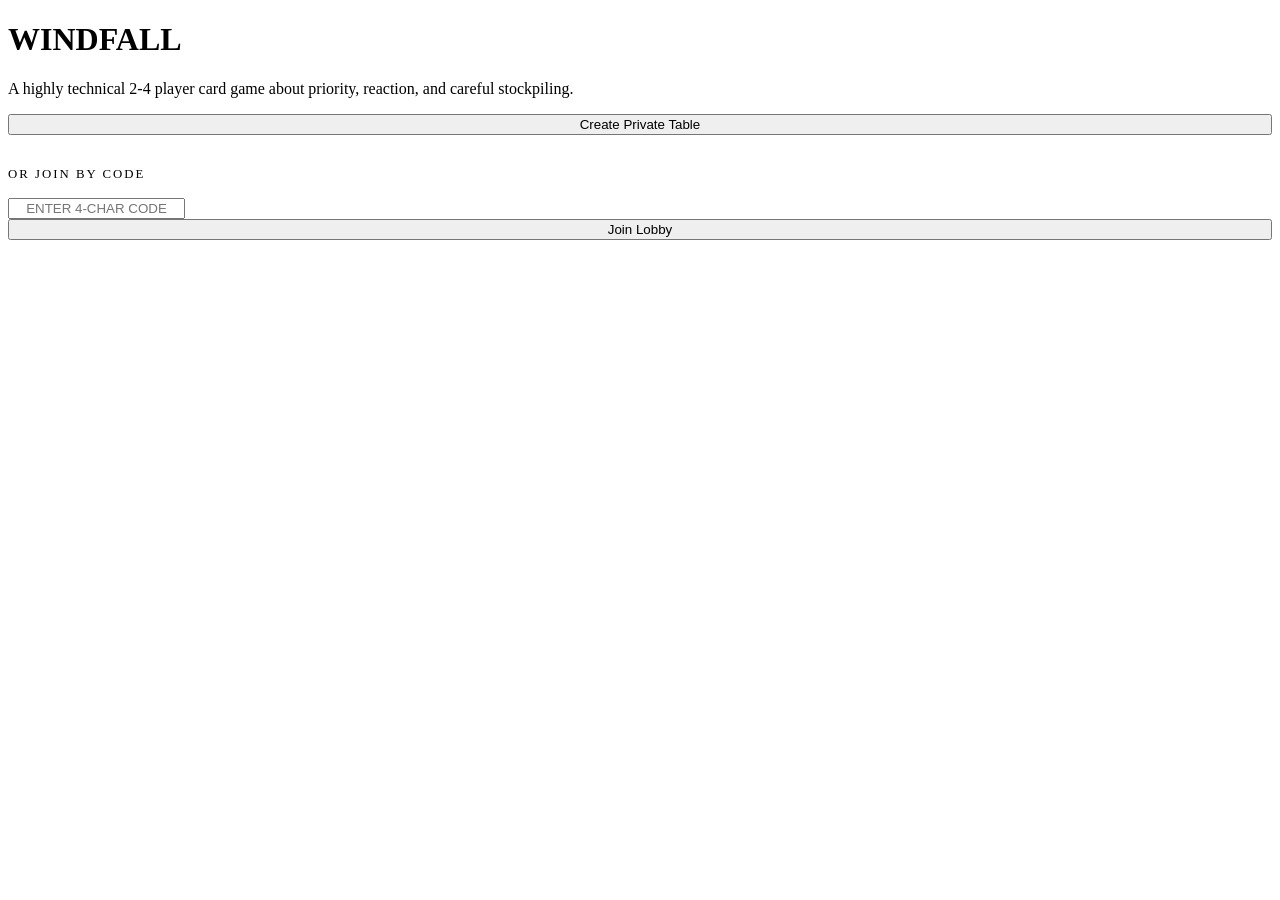
==== card_game/app/static/index.html @ 66849403 "Move server files to app directory for Render deployment" ====
<!DOCTYPE html>
<html lang="en">

<head>
    <meta charset="UTF-8">
    <meta name="viewport" content="width=device-width, initial-scale=1.0">
    <title>Windfall | Online Multiplayer</title>
    <link rel="stylesheet" href="/static/style.css">
</head>

<body>
    <div class="container hero">
        <h1>WINDFALL</h1>
        <p class="text-secondary">A highly technical 2-4 player card game about priority, reaction, and careful
            stockpiling.</p>

        <div class="join-box glass-panel">
            <button id="create-btn" class="btn btn-primary" style="width: 100%; margin-bottom: 2rem;">Create Private
                Table</button>

            <div style="margin-bottom: 1rem; color: var(--text-secondary); font-size: 0.8rem; letter-spacing: 2px;">OR
                JOIN BY CODE</div>
            <input type="text" id="room-code" placeholder="ENTER 4-CHAR CODE" maxlength="4"
                style="text-align: center; text-transform: uppercase;">
            <button id="join-btn" class="btn" style="width: 100%;">Join Lobby</button>
        </div>

        <div id="error-msg" style="color: var(--error); margin-top: 1rem; display: none;"></div>
    </div>

    <script>
        const createBtn = document.getElementById('create-btn');
        const joinBtn = document.getElementById('join-btn');
        const roomCodeInput = document.getElementById('room-code');
        const errorMsg = document.getElementById('error-msg');

        function showError(msg) {
            errorMsg.innerText = msg;
            errorMsg.style.display = 'block';
        }

        createBtn.addEventListener('click', async () => {
            try {
                const res = await fetch('/api/create', { method: 'POST' });
                const data = await res.json();
                localStorage.setItem('windfall_token', data.player_id);
                // Name will be entered in the lobby when claiming a seat
                window.location.href = `/static/lobby.html?code=${data.code}`;
            } catch (e) {
                showError("Failed to create room.");
            }
        });

        joinBtn.addEventListener('click', async () => {
            const code = roomCodeInput.value.trim().toUpperCase();
            if (!code) return showError("Code required.");

            try {
                const res = await fetch(`/api/join/${code}`, {
                    method: 'POST'
                });

                if (!res.ok) throw new Error("Join failed");
                const data = await res.json();
                localStorage.setItem('windfall_token', data.player_id);
                // Name will be entered in the lobby when claiming a seat
                window.location.href = `/static/lobby.html?code=${code}`;
            } catch (e) {
                showError("Room not found or game already started.");
            }
        });
    </script>
</body>

</html>
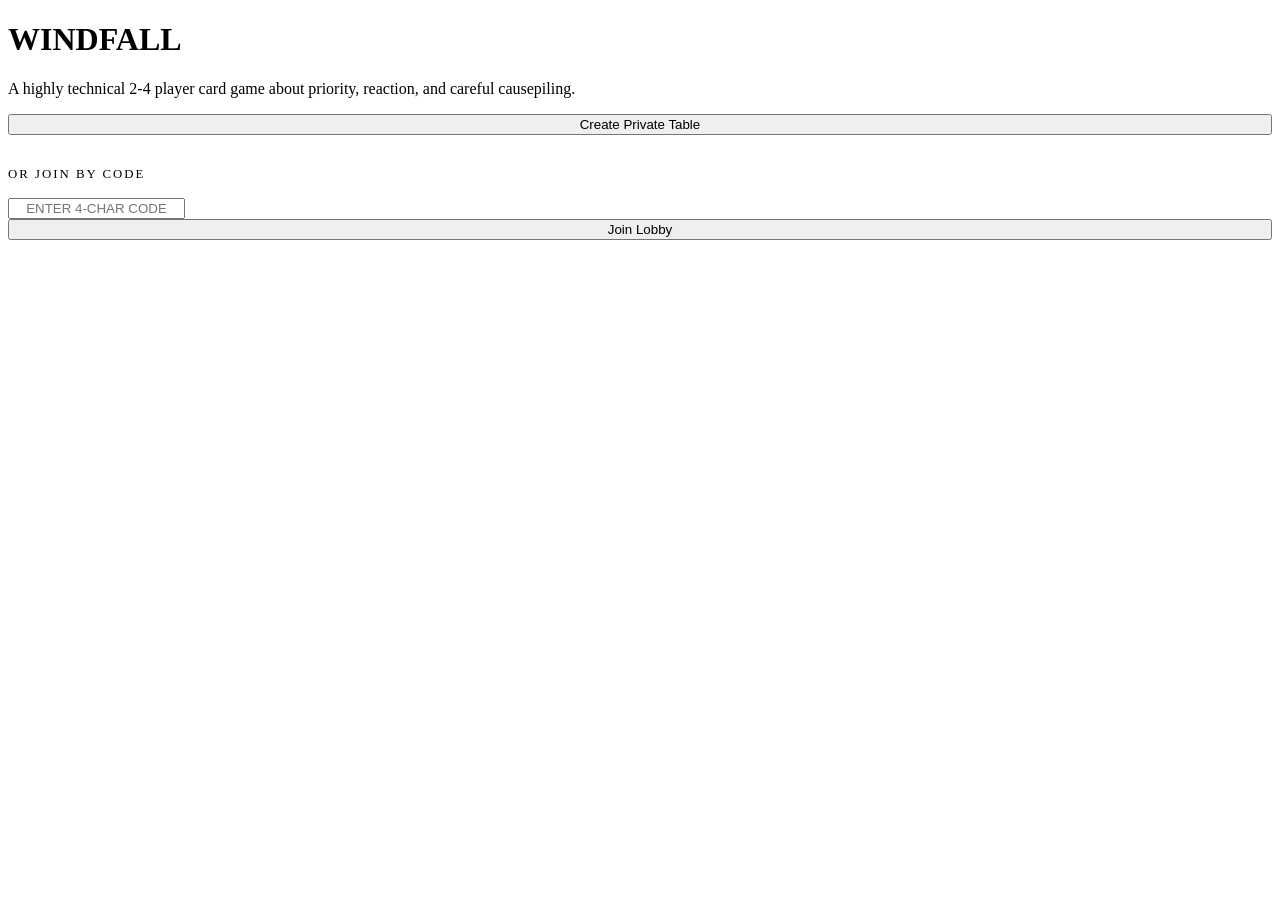
==== commit 24952db0: "Remove old simulate script from app" ====
--- a/card_game/app/static/index.html
+++ b/card_game/app/static/index.html
@@ -4,7 +4,7 @@
 <head>
     <meta charset="UTF-8">
     <meta name="viewport" content="width=device-width, initial-scale=1.0">
-    <title>Windfall | Online Multiplayer</title>
+    <title>Cause & Effect | Online Multiplayer</title>
     <link rel="stylesheet" href="/static/style.css">
 </head>
 
@@ -12,7 +12,7 @@
     <div class="container hero">
         <h1>WINDFALL</h1>
         <p class="text-secondary">A highly technical 2-4 player card game about priority, reaction, and careful
-            stockpiling.</p>
+            causepiling.</p>
 
         <div class="join-box glass-panel">
             <button id="create-btn" class="btn btn-primary" style="width: 100%; margin-bottom: 2rem;">Create Private
@@ -43,7 +43,7 @@
             try {
                 const res = await fetch('/api/create', { method: 'POST' });
                 const data = await res.json();
-                localStorage.setItem('windfall_token', data.player_id);
+                localStorage.setItem('cause_effect_token', data.player_id);
                 // Name will be entered in the lobby when claiming a seat
                 window.location.href = `/static/lobby.html?code=${data.code}`;
             } catch (e) {
@@ -62,7 +62,7 @@
 
                 if (!res.ok) throw new Error("Join failed");
                 const data = await res.json();
-                localStorage.setItem('windfall_token', data.player_id);
+                localStorage.setItem('cause_effect_token', data.player_id);
                 // Name will be entered in the lobby when claiming a seat
                 window.location.href = `/static/lobby.html?code=${code}`;
             } catch (e) {
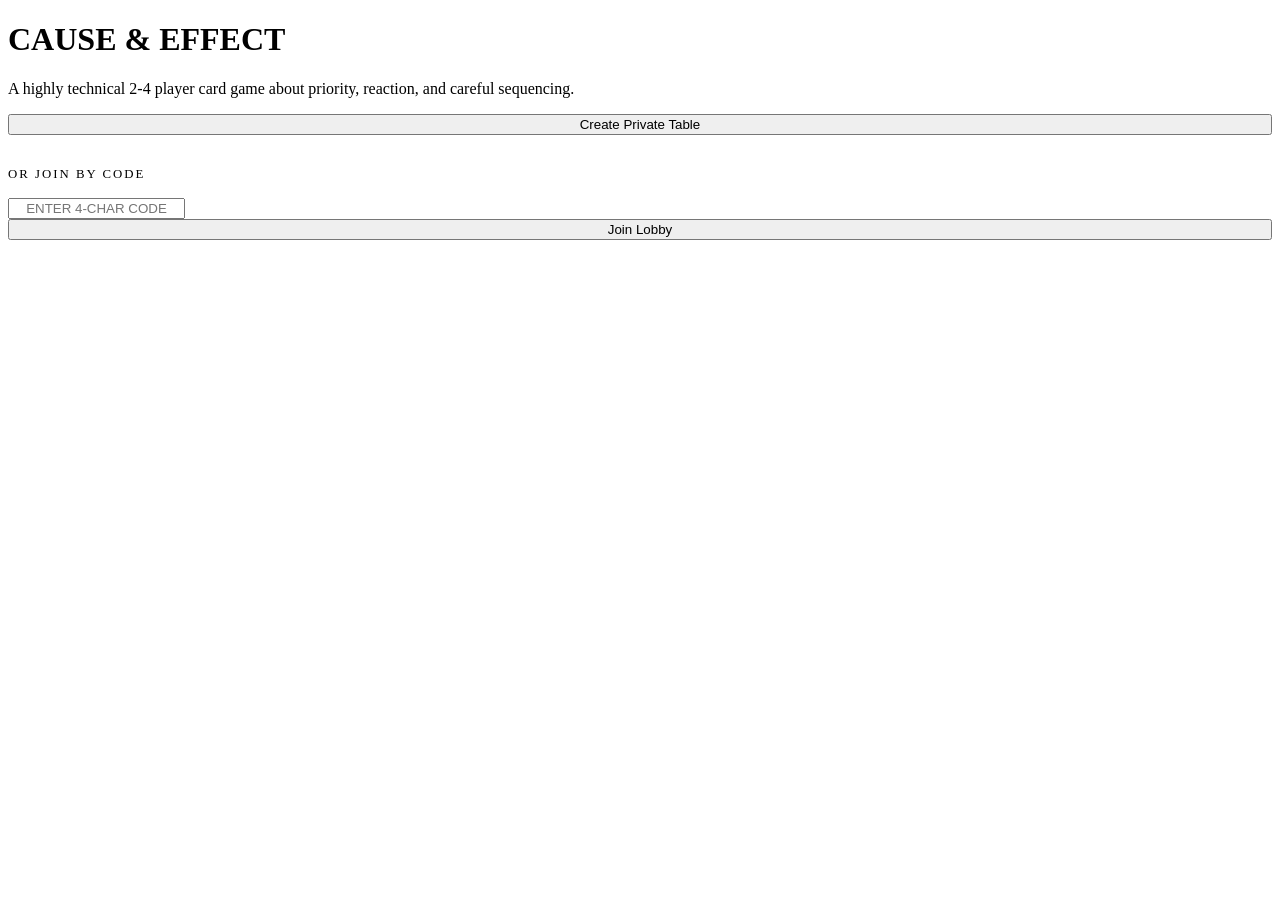
==== commit 577e9bd7: "Revert theme to Cause & Effect and fix UI regressions" ====
--- a/card_game/app/static/index.html
+++ b/card_game/app/static/index.html
@@ -10,9 +10,9 @@
 
 <body>
     <div class="container hero">
-        <h1>WINDFALL</h1>
+        <h1>CAUSE & EFFECT</h1>
         <p class="text-secondary">A highly technical 2-4 player card game about priority, reaction, and careful
-            causepiling.</p>
+            sequencing.</p>
 
         <div class="join-box glass-panel">
             <button id="create-btn" class="btn btn-primary" style="width: 100%; margin-bottom: 2rem;">Create Private
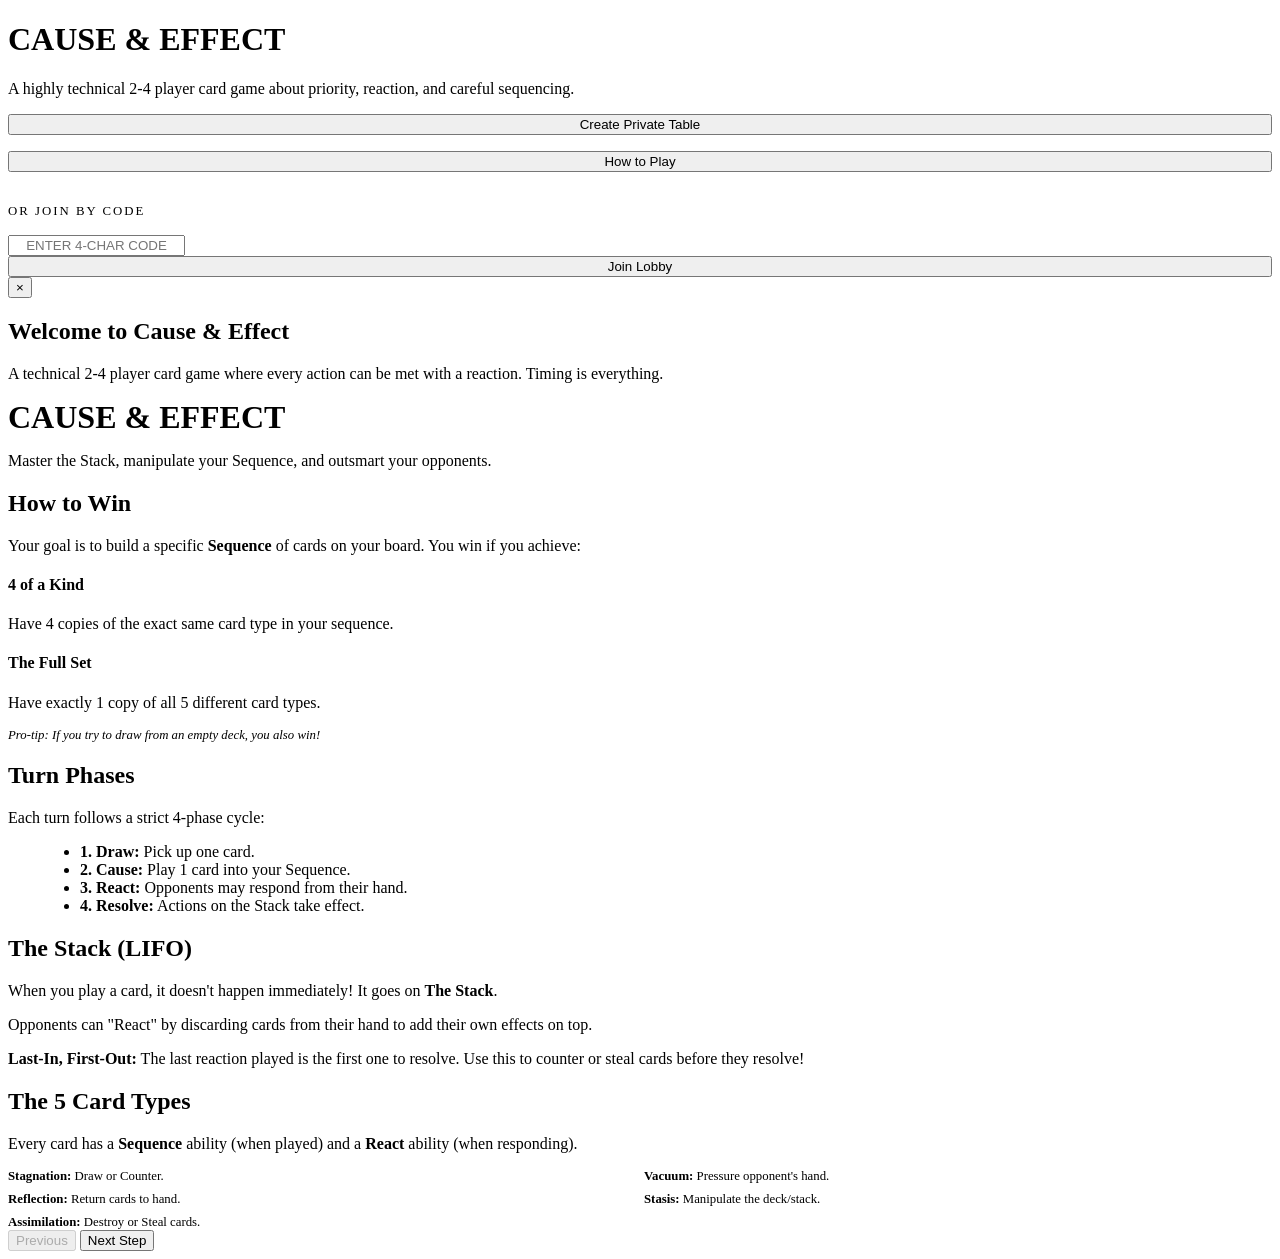
==== commit e8cdfaa0: "Add tutorial modal to index page" ====
--- a/card_game/app/static/index.html
+++ b/card_game/app/static/index.html
@@ -15,8 +15,9 @@
             sequencing.</p>
 
         <div class="join-box glass-panel">
-            <button id="create-btn" class="btn btn-primary" style="width: 100%; margin-bottom: 2rem;">Create Private
+            <button id="create-btn" class="btn btn-primary" style="width: 100%; margin-bottom: 1rem;">Create Private
                 Table</button>
+            <button id="tutorial-btn" class="btn btn-secondary" style="width: 100%; margin-bottom: 2rem;">How to Play</button>
 
             <div style="margin-bottom: 1rem; color: var(--text-secondary); font-size: 0.8rem; letter-spacing: 2px;">OR
                 JOIN BY CODE</div>
@@ -26,6 +27,88 @@
         </div>
 
         <div id="error-msg" style="color: var(--error); margin-top: 1rem; display: none;"></div>
+    </div>
+
+    <!-- Tutorial Modal -->
+    <div id="tutorial-modal" class="modal-overlay">
+        <div class="modal-content glass-panel">
+            <button class="close-modal" onclick="closeTutorial()">&times;</button>
+            
+            <div class="step-indicator">
+                <div class="dot active"></div>
+                <div class="dot"></div>
+                <div class="dot"></div>
+                <div class="dot"></div>
+                <div class="dot"></div>
+            </div>
+
+            <!-- Step 1: Welcome -->
+            <div class="tutorial-step active" data-step="0">
+                <h2>Welcome to Cause & Effect</h2>
+                <p>A technical 2-4 player card game where every action can be met with a reaction. Timing is everything.</p>
+                <div class="tutorial-image">
+                    <span style="color: var(--accent-color); font-weight: 800; font-size: 2rem;">CAUSE & EFFECT</span>
+                </div>
+                <p class="text-secondary">Master the Stack, manipulate your Sequence, and outsmart your opponents.</p>
+            </div>
+
+            <!-- Step 2: Goal -->
+            <div class="tutorial-step" data-step="1">
+                <h2>How to Win</h2>
+                <p>Your goal is to build a specific <b>Sequence</b> of cards on your board. You win if you achieve:</p>
+                <div class="win-cond-grid">
+                    <div class="win-cond-box">
+                        <h4>4 of a Kind</h4>
+                        <p>Have 4 copies of the exact same card type in your sequence.</p>
+                    </div>
+                    <div class="win-cond-box">
+                        <h4>The Full Set</h4>
+                        <p>Have exactly 1 copy of all 5 different card types.</p>
+                    </div>
+                </div>
+                <p style="margin-top: 1rem; font-size: 0.8rem;" class="text-secondary"><i>Pro-tip: If you try to draw from an empty deck, you also win!</i></p>
+            </div>
+
+            <!-- Step 3: Turn Structure -->
+            <div class="tutorial-step" data-step="2">
+                <h2>Turn Phases</h2>
+                <p>Each turn follows a strict 4-phase cycle:</p>
+                <ul style="text-align: left; margin: 1rem 2rem; color: var(--text-secondary);">
+                    <li><b style="color: var(--text-primary)">1. Draw:</b> Pick up one card.</li>
+                    <li><b style="color: var(--text-primary)">2. Cause:</b> Play 1 card into your Sequence.</li>
+                    <li><b style="color: var(--text-primary)">3. React:</b> Opponents may respond from their hand.</li>
+                    <li><b style="color: var(--text-primary)">4. Resolve:</b> Actions on the Stack take effect.</li>
+                </ul>
+            </div>
+
+            <!-- Step 4: The Stack -->
+            <div class="tutorial-step" data-step="3">
+                <h2>The Stack (LIFO)</h2>
+                <p>When you play a card, it doesn't happen immediately! It goes on <b>The Stack</b>.</p>
+                <p class="text-secondary">Opponents can "React" by discarding cards from their hand to add their own effects on top.</p>
+                <div class="win-cond-box" style="margin-top: 1rem; border-color: var(--warning);">
+                    <p><b>Last-In, First-Out:</b> The last reaction played is the first one to resolve. Use this to counter or steal cards before they resolve!</p>
+                </div>
+            </div>
+
+            <!-- Step 5: Master the Cards -->
+            <div class="tutorial-step" data-step="4">
+                <h2>The 5 Card Types</h2>
+                <p>Every card has a <b>Sequence</b> ability (when played) and a <b>React</b> ability (when responding).</p>
+                <div style="font-size: 0.8rem; text-align: left; display: grid; grid-template-columns: 1fr 1fr; gap: 0.5rem; margin-top: 1rem;">
+                    <div><b style="color: var(--accent-color)">Stagnation:</b> Draw or Counter.</div>
+                    <div><b style="color: var(--accent-color)">Vacuum:</b> Pressure opponent's hand.</div>
+                    <div><b style="color: var(--accent-color)">Reflection:</b> Return cards to hand.</div>
+                    <div><b style="color: var(--accent-color)">Stasis:</b> Manipulate the deck/stack.</div>
+                    <div><b style="color: var(--accent-color)">Assimilation:</b> Destroy or Steal cards.</div>
+                </div>
+            </div>
+
+            <div class="tutorial-nav">
+                <button class="btn" id="prev-step" onclick="changeStep(-1)" disabled>Previous</button>
+                <button class="btn btn-primary" id="next-step" onclick="changeStep(1)">Next Step</button>
+            </div>
+        </div>
     </div>
 
     <script>
@@ -69,6 +152,53 @@
                 showError("Room not found or game already started.");
             }
         });
+
+        // Tutorial Logic
+        const tutorialModal = document.getElementById('tutorial-modal');
+        const tutorialBtn = document.getElementById('tutorial-btn');
+        const steps = document.querySelectorAll('.tutorial-step');
+        const dots = document.querySelectorAll('.dot');
+        const prevBtn = document.getElementById('prev-step');
+        const nextBtn = document.getElementById('next-step');
+        let currentStep = 0;
+
+        tutorialBtn.addEventListener('click', () => {
+            tutorialModal.style.display = 'flex';
+            currentStep = 0;
+            updateTutorialUI();
+        });
+
+        function closeTutorial() {
+            tutorialModal.style.display = 'none';
+        }
+
+        window.onclick = (event) => {
+            if (event.target == tutorialModal) {
+                closeTutorial();
+            }
+        }
+
+        function changeStep(n) {
+            currentStep += n;
+            if (currentStep < 0) currentStep = 0;
+            if (currentStep >= steps.length) {
+                closeTutorial();
+                return;
+            }
+            updateTutorialUI();
+        }
+
+        function updateTutorialUI() {
+            steps.forEach((step, i) => {
+                step.classList.toggle('active', i === currentStep);
+            });
+            dots.forEach((dot, i) => {
+                dot.classList.toggle('active', i === currentStep);
+            });
+
+            prevBtn.disabled = currentStep === 0;
+            nextBtn.innerText = currentStep === steps.length - 1 ? "Got it!" : "Next Step";
+        }
     </script>
 </body>
 
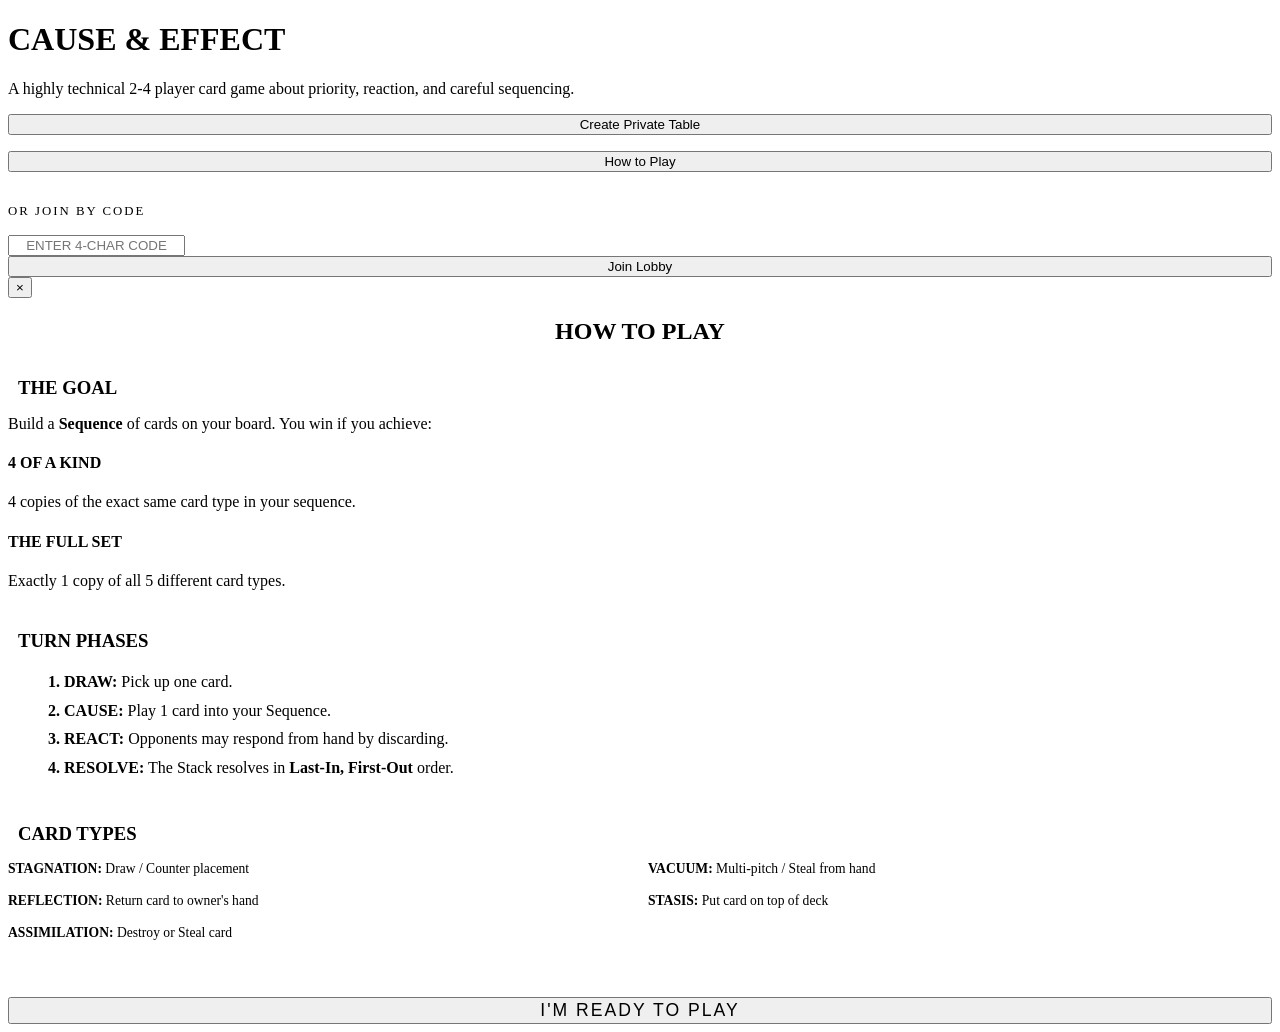
==== commit 4804e0e7: "Simplify tutorial to single-page view" ====
--- a/card_game/app/static/index.html
+++ b/card_game/app/static/index.html
@@ -17,7 +17,8 @@
         <div class="join-box glass-panel">
             <button id="create-btn" class="btn btn-primary" style="width: 100%; margin-bottom: 1rem;">Create Private
                 Table</button>
-            <button id="tutorial-btn" class="btn btn-secondary" style="width: 100%; margin-bottom: 2rem;">How to Play</button>
+            <button id="tutorial-btn" class="btn btn-secondary" style="width: 100%; margin-bottom: 2rem;">How to
+                Play</button>
 
             <div style="margin-bottom: 1rem; color: var(--text-secondary); font-size: 0.8rem; letter-spacing: 2px;">OR
                 JOIN BY CODE</div>
@@ -31,82 +32,51 @@
 
     <!-- Tutorial Modal -->
     <div id="tutorial-modal" class="modal-overlay">
-        <div class="modal-content glass-panel">
+        <div class="modal-content glass-panel" style="max-height: 90vh; overflow-y: auto;">
             <button class="close-modal" onclick="closeTutorial()">&times;</button>
             
-            <div class="step-indicator">
-                <div class="dot active"></div>
-                <div class="dot"></div>
-                <div class="dot"></div>
-                <div class="dot"></div>
-                <div class="dot"></div>
+            <h2 style="text-align: center; color: var(--accent-color); margin-bottom: 2rem;">HOW TO PLAY</h2>
+
+            <div class="tutorial-scroll-content">
+                <section style="margin-bottom: 2.5rem;">
+                    <h3 style="color: var(--text-primary); border-left: 3px solid var(--accent-color); padding-left: 10px; margin-bottom: 1rem;">THE GOAL</h3>
+                    <p style="margin-bottom: 1rem;">Build a <b>Sequence</b> of cards on your board. You win if you achieve:</p>
+                    <div class="win-cond-grid">
+                        <div class="win-cond-box">
+                            <h4>4 OF A KIND</h4>
+                            <p>4 copies of the exact same card type in your sequence.</p>
+                        </div>
+                        <div class="win-cond-box">
+                            <h4>THE FULL SET</h4>
+                            <p>Exactly 1 copy of all 5 different card types.</p>
+                        </div>
+                    </div>
+                </section>
+
+                <section style="margin-bottom: 2.5rem;">
+                    <h3 style="color: var(--text-primary); border-left: 3px solid var(--accent-color); padding-left: 10px; margin-bottom: 1rem;">TURN PHASES</h3>
+                    <ul style="text-align: left; color: var(--text-secondary); line-height: 1.8; list-style: none;">
+                        <li><b style="color: var(--text-primary);">1. DRAW:</b> Pick up one card.</li>
+                        <li><b style="color: var(--text-primary);">2. CAUSE:</b> Play 1 card into your Sequence.</li>
+                        <li><b style="color: var(--text-primary);">3. REACT:</b> Opponents may respond from hand by discarding.</li>
+                        <li><b style="color: var(--text-primary);">4. RESOLVE:</b> The Stack resolves in <b>Last-In, First-Out</b> order.</li>
+                    </ul>
+                </section>
+
+                <section style="margin-bottom: 2rem;">
+                    <h3 style="color: var(--text-primary); border-left: 3px solid var(--accent-color); padding-left: 10px; margin-bottom: 1rem;">CARD TYPES</h3>
+                    <div style="font-size: 0.85rem; display: grid; grid-template-columns: 1fr 1fr; gap: 1rem;">
+                        <div><b style="color: var(--accent-color)">STAGNATION:</b> Draw / Counter placement</div>
+                        <div><b style="color: var(--accent-color)">VACUUM:</b> Multi-pitch / Steal from hand</div>
+                        <div><b style="color: var(--accent-color)">REFLECTION:</b> Return card to owner's hand</div>
+                        <div><b style="color: var(--accent-color)">STASIS:</b> Put card on top of deck</div>
+                        <div><b style="color: var(--accent-color)">ASSIMILATION:</b> Destroy or Steal card</div>
+                    </div>
+                </section>
             </div>
 
-            <!-- Step 1: Welcome -->
-            <div class="tutorial-step active" data-step="0">
-                <h2>Welcome to Cause & Effect</h2>
-                <p>A technical 2-4 player card game where every action can be met with a reaction. Timing is everything.</p>
-                <div class="tutorial-image">
-                    <span style="color: var(--accent-color); font-weight: 800; font-size: 2rem;">CAUSE & EFFECT</span>
-                </div>
-                <p class="text-secondary">Master the Stack, manipulate your Sequence, and outsmart your opponents.</p>
-            </div>
-
-            <!-- Step 2: Goal -->
-            <div class="tutorial-step" data-step="1">
-                <h2>How to Win</h2>
-                <p>Your goal is to build a specific <b>Sequence</b> of cards on your board. You win if you achieve:</p>
-                <div class="win-cond-grid">
-                    <div class="win-cond-box">
-                        <h4>4 of a Kind</h4>
-                        <p>Have 4 copies of the exact same card type in your sequence.</p>
-                    </div>
-                    <div class="win-cond-box">
-                        <h4>The Full Set</h4>
-                        <p>Have exactly 1 copy of all 5 different card types.</p>
-                    </div>
-                </div>
-                <p style="margin-top: 1rem; font-size: 0.8rem;" class="text-secondary"><i>Pro-tip: If you try to draw from an empty deck, you also win!</i></p>
-            </div>
-
-            <!-- Step 3: Turn Structure -->
-            <div class="tutorial-step" data-step="2">
-                <h2>Turn Phases</h2>
-                <p>Each turn follows a strict 4-phase cycle:</p>
-                <ul style="text-align: left; margin: 1rem 2rem; color: var(--text-secondary);">
-                    <li><b style="color: var(--text-primary)">1. Draw:</b> Pick up one card.</li>
-                    <li><b style="color: var(--text-primary)">2. Cause:</b> Play 1 card into your Sequence.</li>
-                    <li><b style="color: var(--text-primary)">3. React:</b> Opponents may respond from their hand.</li>
-                    <li><b style="color: var(--text-primary)">4. Resolve:</b> Actions on the Stack take effect.</li>
-                </ul>
-            </div>
-
-            <!-- Step 4: The Stack -->
-            <div class="tutorial-step" data-step="3">
-                <h2>The Stack (LIFO)</h2>
-                <p>When you play a card, it doesn't happen immediately! It goes on <b>The Stack</b>.</p>
-                <p class="text-secondary">Opponents can "React" by discarding cards from their hand to add their own effects on top.</p>
-                <div class="win-cond-box" style="margin-top: 1rem; border-color: var(--warning);">
-                    <p><b>Last-In, First-Out:</b> The last reaction played is the first one to resolve. Use this to counter or steal cards before they resolve!</p>
-                </div>
-            </div>
-
-            <!-- Step 5: Master the Cards -->
-            <div class="tutorial-step" data-step="4">
-                <h2>The 5 Card Types</h2>
-                <p>Every card has a <b>Sequence</b> ability (when played) and a <b>React</b> ability (when responding).</p>
-                <div style="font-size: 0.8rem; text-align: left; display: grid; grid-template-columns: 1fr 1fr; gap: 0.5rem; margin-top: 1rem;">
-                    <div><b style="color: var(--accent-color)">Stagnation:</b> Draw or Counter.</div>
-                    <div><b style="color: var(--accent-color)">Vacuum:</b> Pressure opponent's hand.</div>
-                    <div><b style="color: var(--accent-color)">Reflection:</b> Return cards to hand.</div>
-                    <div><b style="color: var(--accent-color)">Stasis:</b> Manipulate the deck/stack.</div>
-                    <div><b style="color: var(--accent-color)">Assimilation:</b> Destroy or Steal cards.</div>
-                </div>
-            </div>
-
-            <div class="tutorial-nav">
-                <button class="btn" id="prev-step" onclick="changeStep(-1)" disabled>Previous</button>
-                <button class="btn btn-primary" id="next-step" onclick="changeStep(1)">Next Step</button>
+            <div style="text-align: center; margin-top: 1.5rem; padding-top: 1.5rem; border-top: 1px solid var(--glass-border);">
+                <button class="btn btn-primary" style="width: 100%; font-size: 1.1rem; letter-spacing: 2px;" onclick="closeTutorial()">I'M READY TO PLAY</button>
             </div>
         </div>
     </div>
@@ -156,16 +126,9 @@
         // Tutorial Logic
         const tutorialModal = document.getElementById('tutorial-modal');
         const tutorialBtn = document.getElementById('tutorial-btn');
-        const steps = document.querySelectorAll('.tutorial-step');
-        const dots = document.querySelectorAll('.dot');
-        const prevBtn = document.getElementById('prev-step');
-        const nextBtn = document.getElementById('next-step');
-        let currentStep = 0;
 
         tutorialBtn.addEventListener('click', () => {
             tutorialModal.style.display = 'flex';
-            currentStep = 0;
-            updateTutorialUI();
         });
 
         function closeTutorial() {
@@ -177,28 +140,6 @@
                 closeTutorial();
             }
         }
-
-        function changeStep(n) {
-            currentStep += n;
-            if (currentStep < 0) currentStep = 0;
-            if (currentStep >= steps.length) {
-                closeTutorial();
-                return;
-            }
-            updateTutorialUI();
-        }
-
-        function updateTutorialUI() {
-            steps.forEach((step, i) => {
-                step.classList.toggle('active', i === currentStep);
-            });
-            dots.forEach((dot, i) => {
-                dot.classList.toggle('active', i === currentStep);
-            });
-
-            prevBtn.disabled = currentStep === 0;
-            nextBtn.innerText = currentStep === steps.length - 1 ? "Got it!" : "Next Step";
-        }
     </script>
 </body>
 
